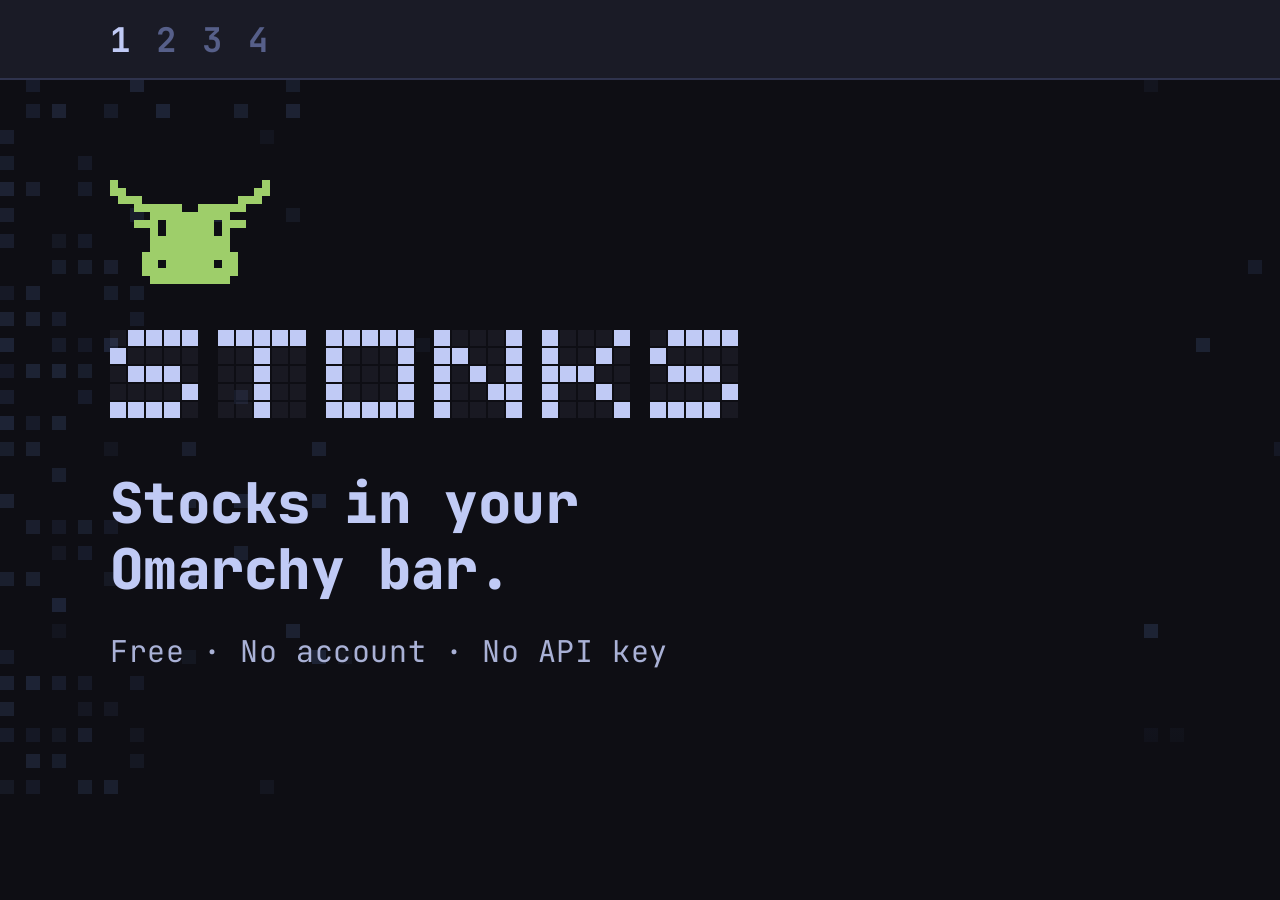
==== tools/preview-card.html @ 811d9fdf "Stonks' preview.png, the README's and the marketplace's first picture, from a source: tools/preview-" ====
<!doctype html>
<html lang="en">
<head>
<meta charset="utf-8">
<title>Stonks preview.png</title>
<!-- Stonks' preview.png, the README's first picture and the plugin
     marketplace's: 1600 x 800, shot at twice the scale by
     tools/render-preview.sh, drawn to read at the marketplace card's 350 px.
     The bar across the top with Stonks' pill over the popup it opens, the
     bull, the wordmark and what Stonks is beside it. The two pictures under
     /grabs/ are Stonks' own, from test/qml/readme.sh --grabs: the pill on
     its strip at scale 6 and the retro popup at scale 3, each shown at half
     its pixels, so each of their pixels is one of the shot's. -->
<link href="https://fonts.googleapis.com/css2?family=JetBrains+Mono:wght@400;700;800&display=swap" rel="stylesheet">
<link rel="stylesheet" href="../style.css">
<style>
  html, body { margin: 0; width: 1600px; height: 800px; overflow: hidden; }
  body { position: relative; background: #0e0e14; }
  .scatter { position: absolute; inset: 0; width: 1600px; height: 800px; }
  .grab { position: absolute; overflow: hidden; }
  .grab img { display: block; }
  .fade::after { content: ""; position: absolute; left: 0; right: 0; bottom: 0; height: 160px; background: linear-gradient(transparent, #0e0e14); }
  .shadow { box-shadow: 14px 14px 0 rgba(0, 0, 0, 0.35); }
  .say { font: 800 56px/1.18 var(--mono); color: var(--fg); margin: 0; letter-spacing: -0.01em; }
  .facts { font: 400 30px/1.4 var(--mono); color: var(--text); margin: 0; letter-spacing: 0.02em; }
  .bar { position: absolute; left: 0; right: 0; top: 0; height: 80px; background: #1a1b26; border-bottom: 2px solid #2f334d; }
  .ws { position: absolute; left: 110px; top: 0; height: 78px; display: flex; align-items: center; gap: 26px; font: 700 34px var(--mono); }
  .ws b { color: #c0caf5; }
  .ws i { font-style: normal; color: #565f89; }
</style>
</head>
<body>
<canvas class="scatter"></canvas>
<div class="bar"></div>
<div class="ws"><b>1</b><i>2</i><i>3</i><i>4</i></div>
<div class="grab" style="left:470px; top:0; width:1440px; height:78px"><img src="/grabs/strip-spy.png" alt=""></div>
<img src="../img/bull.svg" style="position:absolute; left:110px; top:180px; width:160px; height:104px; image-rendering:pixelated" alt="">
<div class="wordmark" style="position:absolute; left:110px; top:330px"></div>
<p class="say" style="position:absolute; left:110px; top:470px; width:640px">Stocks in your<br>Omarchy bar.</p>
<p class="facts" style="position:absolute; left:110px; top:630px">Free · No account · No API key</p>
<div class="grab fade shadow" style="left:830px; top:104px; width:720px; height:696px"><img src="/grabs/retro-spy.png" alt=""></div>

<script src="../cells.js"></script>
<script>
  // Each grab at half its pixels: the shot is at twice the scale.
  for (const img of document.querySelectorAll(".grab img")) {
    const half = () => { img.width = img.naturalWidth / 2; img.height = img.naturalHeight / 2; };
    if (img.complete) half(); else img.addEventListener("load", half);
  }
  const { COL } = Cells;
  document.querySelector(".wordmark").innerHTML = Cells.blocksSVG("STONKS", 18, COL.fg, 5, 0.06);
  const sc = Cells.fit(document.querySelector(".scatter"));
  let seed = 5;
  const r = () => ((seed = (seed * 16807) % 2147483647) / 2147483647);
  for (let y = 0; y < 800; y += 26) for (let x = 0; x < 1600; x += 26) {
    const edge = Math.abs(x / 1600 - 0.5) * 2;
    if (r() < Math.pow(edge, 5) * 0.6) { sc.ctx.fillStyle = Cells.rgba(COL.accent, 0.05 + r() * 0.1); sc.ctx.fillRect(x, y, 14, 14); }
  }
</script>
</body>
</html>
---- style.css ----
/* JetBrains Mono, the page's own copy (fonts/OFL.txt): Google Fonts' Latin
   file, one variable font for every weight. Optional, so a font that comes
   late is never swapped in, and no text reflows and moves the page. */
@font-face {
  font-family: "JetBrains Mono";
  font-style: normal;
  font-weight: 100 800;
  font-display: optional;
  src: url("fonts/jetbrains-mono-latin.woff2") format("woff2");
  unicode-range: U+0000-00FF, U+0131, U+0152-0153, U+02BB-02BC, U+02C6, U+02DA, U+02DC, U+0304, U+0308, U+0329, U+2000-206F, U+20AC, U+2122, U+2191, U+2193, U+2212, U+2215, U+FEFF, U+FFFD;
}

/* Tokyo Night, Omarchy's default theme: the colors the README's pictures wear.
   Green and red mean up and down only; blue, the accent, means selected. */
:root {
  --bg: #1a1b26;
  --bg-deep: #13141c;
  --surface: #1f2130;
  --raise: #292e42;
  --line: #2f334d;
  --fg: #c0caf5;
  --text: #a9b1d6;
  --muted: #737aa2;
  --faint: #565f89;
  --up: #9ece6a;
  --down: #f7768e;
  --accent: #7aa2f7;
  --mono: "JetBrains Mono", ui-monospace, "SFMono-Regular", Menlo, monospace;
  --shadow: 6px 6px 0 var(--bg-deep);
}

* { box-sizing: border-box; }
html { scroll-padding-top: 56px; }
@media (prefers-reduced-motion: no-preference) { html { scroll-behavior: smooth; } }

body {
  margin: 0;
  background: var(--bg);
  color: var(--text);
  font: 400 16px/1.6 var(--mono);
  -webkit-font-smoothing: antialiased;
}

a { color: var(--fg); text-decoration-color: var(--faint); text-underline-offset: 3px; }
a:hover { text-decoration-color: var(--accent); }
:focus-visible { outline: 2px solid var(--accent); outline-offset: 2px; }
code { font-family: var(--mono); color: var(--fg); font-size: 0.92em; overflow-wrap: anywhere; }
kbd {
  display: inline-block;
  min-width: 1.7em;
  padding: 0 0.35em;
  border: 1px solid var(--line);
  border-bottom-width: 3px;
  background: var(--surface);
  color: var(--fg);
  font: 700 0.85em/1.5 var(--mono);
  text-align: center;
}
.sr { position: absolute; width: 1px; height: 1px; overflow: hidden; clip-path: inset(50%); white-space: nowrap; }
.nw { white-space: nowrap; }
button { font: inherit; color: inherit; }

/* Block cells: each lit cell a pixel short of the next, unlit slots faint. */
.blocks { display: inline-block; line-height: 0; }
.blocks svg { display: block; shape-rendering: crispEdges; }

.btn {
  display: inline-block;
  padding: 10px 18px;
  background: var(--accent);
  color: var(--bg);
  font-weight: 700;
  text-decoration: none;
  letter-spacing: 0.06em;
  box-shadow: 4px 4px 0 var(--bg-deep);
}
.btn:active { transform: translate(2px, 2px); box-shadow: 2px 2px 0 var(--bg-deep); }
.btn-small { padding: 4px 12px; font-size: 13px; }

/* The top bar, the height and ground of Omarchy's. */
.topbar {
  position: sticky; top: 0; z-index: 10;
  display: flex; align-items: center; justify-content: space-between;
  height: 44px; padding: 0 20px; gap: 16px;
  background: rgba(19, 20, 28, 0.94);
  border-bottom: 1px solid var(--line);
  font-size: 13px; letter-spacing: 0.12em;
}
.brand { display: flex; align-items: center; gap: 10px; color: var(--fg); text-decoration: none; font-weight: 700; }
.topbar nav { display: flex; align-items: center; gap: 20px; }
.topbar nav a:not(.btn) { text-decoration: none; color: var(--text); }
.topbar nav a:not(.btn):hover { color: var(--fg); }
.mark svg { display: block; }
.speaker {
  display: flex; align-items: center; gap: 8px; height: 30px; padding: 0 4px;
  border: 0; background: none; color: var(--text); cursor: pointer; letter-spacing: inherit; font-size: 13px;
}
.speaker:hover { color: var(--fg); }
.speaker-icon { display: block; width: 17px; height: 11px; }
.speaker-icon svg { display: block; }
.speaker[data-state="off"] .speaker-word { text-decoration: line-through; text-decoration-color: var(--faint); }

/* Hero */
.hero { position: relative; overflow: hidden; padding: 56px 24px 0; }
.scatter { position: absolute; inset: 0; width: 100%; height: 100%; pointer-events: none; }
.hero-inner {
  position: relative;
  max-width: 1180px; margin: 0 auto;
  display: grid; grid-template-columns: minmax(0, 1fr) 470px; gap: 64px; align-items: start;
}
.hero-copy { padding-top: 40px; }
.eyebrow, .stage-label, .not-title, .sheet-title {
  font-size: 13px; letter-spacing: 0.16em; text-transform: uppercase; color: var(--muted);
}
.eyebrow { margin: 0 0 28px; }
.eyebrow, .lead, h2, .qa h3 { text-wrap: balance; }
.wordmark { margin: 0 0 32px; }
/* The script draws the block letters; their room is kept before it runs,
   so nothing under them moves as they appear. */
.wordmark .blocks { display: block; width: min(100%, 560px); aspect-ratio: 7 / 1; }
.wordmark .blocks svg { width: 100%; height: auto; }
.lead { font-size: 26px; line-height: 1.35; color: var(--fg); font-weight: 700; margin: 0 0 18px; letter-spacing: -0.01em; }
.hero-copy > p { max-width: 34em; }
.answer { color: var(--text); }
.fine { font-size: 13px; color: var(--muted); }
.center { text-align: center; }

.term {
  margin: 28px 0 18px;
  background: var(--bg-deep);
  border: 1px solid var(--line);
  box-shadow: var(--shadow);
  max-width: 640px;
}
.term-bar {
  display: flex; justify-content: space-between; align-items: center;
  padding: 6px 6px 6px 14px; border-bottom: 1px solid var(--line);
  font-size: 12px; letter-spacing: 0.14em; color: var(--muted);
}
.copy {
  border: 1px solid var(--line); background: var(--surface); color: var(--fg);
  padding: 2px 12px; font-size: 12px; letter-spacing: 0.1em; cursor: pointer;
}
.copy:hover { border-color: var(--accent); }
.term pre { margin: 0; padding: 14px; white-space: pre-wrap; overflow-wrap: break-word; font-size: 13px; line-height: 1.6; }
.term code { color: var(--fg); font-size: 13px; overflow-wrap: break-word; }
.prompt { color: var(--faint); user-select: none; }
.cursor { display: inline-block; width: 0.6em; height: 1.1em; margin-left: 4px; vertical-align: -0.2em; background: var(--fg); }
@media (prefers-reduced-motion: no-preference) {
  .cursor { animation: blink 1.1s steps(1) infinite; }
}
@keyframes blink { 50% { opacity: 0; } }

.skyline { display: block; width: 100%; height: 120px; margin-top: 64px; }

/* The demo popup, at the shell's size. */
.demo-wrap { margin: 0; position: relative; }
.demo-tag {
  position: absolute; top: -13px; right: 18px; z-index: 2;
  padding: 2px 10px; background: var(--fg); color: var(--bg);
  font-size: 11px; font-weight: 700; letter-spacing: 0.14em;
}
.popup {
  position: relative;
  background: var(--bg);
  border: 2px solid var(--accent);
  border-radius: 8px;
  padding: 18px 20px 10px;
  box-shadow: 10px 10px 0 var(--bg-deep);
  font-size: 13px;
  user-select: none;
}
/* The invitation to hear the hero's replay, in its chart's empty bottom
   corner: out of the flow, just under the chart, raised into it, so
   nothing moves as it comes and goes. */
.hear {
  position: absolute; right: 30px; z-index: 2; margin-top: -36px;
  display: flex; align-items: center; gap: 8px; height: 26px; padding: 0 10px;
  border: 0; background: var(--fg); color: var(--bg); cursor: pointer;
  font-size: 11px; font-weight: 700; letter-spacing: 0.14em; text-transform: uppercase;
}
.hear[hidden] { display: none; }
.hear-short { display: none; }
.demo-wrap figcaption { margin-top: 22px; font-size: 13px; color: var(--muted); line-height: 1.6; }
/* The demos' room, kept until the script builds them (see .wordmark). */
.js #demo:empty { min-height: 840px; }
.js #daypop:empty { min-height: 414px; }

.pop-head {
  position: relative; display: flex; align-items: center; gap: 12px;
  height: 52px; margin: 0 -4px; padding: 0 4px 12px; border-bottom: 1px solid var(--line);
}
.animal { width: 40px; height: 28px; padding: 0; border: 0; background: none; cursor: pointer; flex: none; }
.animal[hidden] { display: block; visibility: hidden; }
.animal:disabled { cursor: default; }
.animal svg, .animal canvas { display: block; }
.zz { align-self: flex-start; width: 6px; margin: 0 -6px 0 -10px; color: var(--muted); font-size: 11px; line-height: 1; }
.zz:empty { visibility: hidden; }
.head-words { flex: 1; min-width: 0; display: flex; flex-direction: column; gap: 2px; }
.title, .status { white-space: nowrap; overflow: hidden; text-overflow: ellipsis; }
.title { color: var(--fg); font-size: 15px; line-height: 1.3; }
.status { letter-spacing: 0.14em; color: var(--text); font-size: 11px; text-transform: uppercase; }
.head-tools { display: flex; gap: 4px; align-self: center; }
/* The header's icons, and the list's sign: each says on hover what a
   click does, under it, as the shell's tooltip does. */
.tool { position: relative; width: 28px; height: 28px; padding: 0; border: 0; background: none; color: var(--muted); cursor: pointer; display: grid; place-items: center; font-size: 13px; }
.tool:hover { color: var(--fg); }
.tool svg { display: block; }
[data-tip]:hover::after {
  content: attr(data-tip); position: absolute; top: calc(100% + 3px); right: 0; z-index: 4;
  padding: 3px 8px; background: var(--surface); border: 1px solid var(--line); color: var(--fg);
  font-size: 12px; letter-spacing: 0; text-transform: none; white-space: nowrap; pointer-events: none;
}
.toast {
  position: absolute; top: calc(100% + 6px); right: 0; z-index: 3; margin: 0; max-width: 280px;
  padding: 8px 12px; background: var(--surface); border: 1px solid var(--line); box-shadow: 4px 4px 0 var(--bg-deep);
  color: var(--fg); font-size: 12px; line-height: 1.5;
}
.toast[hidden] { display: none; }
.pop-head:has(.toast:not([hidden])) [data-tip]:hover::after { display: none; }
@media (prefers-reduced-motion: no-preference) {
  .popup.flash::before { content: ""; position: absolute; inset: 0; z-index: 5; border-radius: 6px; background: var(--fg); pointer-events: none; animation: flash 260ms ease-out forwards; }
}
@keyframes flash { from { opacity: 0.35; } to { opacity: 0; } }
.listing { margin: 14px 0 8px; letter-spacing: 0.12em; color: var(--muted); font-size: 11px; white-space: nowrap; overflow: hidden; text-overflow: ellipsis; }
.listing b { color: var(--fg); font-size: 15px; font-weight: 400; letter-spacing: 0.04em; margin-right: 8px; }
.hero-row { display: flex; justify-content: space-between; align-items: flex-end; min-height: 62px; gap: 12px; }
.price { line-height: 0; color: var(--fg); }
.price .smooth-price { font: 700 52px/1 var(--mono); letter-spacing: -0.02em; display: block; }
.change { border: 0; background: none; padding: 0; font: 400 28px/1 var(--mono); cursor: pointer; white-space: nowrap; }
.change:disabled { cursor: default; }
.strip { display: flex; flex-wrap: wrap; justify-content: space-between; gap: 4px 12px; min-height: 18px; margin: 6px 0 14px; font-size: 11px; letter-spacing: 0.14em; color: var(--muted); white-space: nowrap; }
.change-cap { margin-left: auto; }
.strip b { color: var(--fg); font-weight: 400; }
.up { color: var(--up); }
.down { color: var(--down); }
.flat { color: var(--muted); }

.chart { display: block; width: 100%; height: 210px; cursor: crosshair; touch-action: pan-y; }
.ranges { display: flex; justify-content: space-between; margin: 12px 0 10px; }
.ranges button {
  border: 0; background: none; padding: 3px 7px; cursor: pointer;
  color: var(--muted); font-size: 12px; letter-spacing: 0.08em;
}
.ranges button:hover { color: var(--fg); }
.ranges button[aria-pressed="true"] { background: var(--raise); color: var(--fg); }
.info { display: grid; grid-template-columns: auto auto minmax(24px, 1fr) auto auto auto auto auto; gap: 4px 8px; align-items: center; font-size: 12px; color: var(--muted); letter-spacing: 0.02em; margin-bottom: 12px; font-variant-numeric: tabular-nums; }
.info b { color: var(--fg); font-weight: 400; white-space: nowrap; }
.info b.fact { text-align: right; }
.info span.fact { padding-left: 6px; }
.info canvas { width: 100%; height: 10px; display: block; }
.list-head { display: flex; align-items: center; gap: 12px; font-size: 12px; letter-spacing: 0.14em; color: var(--muted); margin: 4px 0 6px; }
.list-name { color: var(--fg); }
.breadth-rule { flex: 1; height: 4px; min-width: 0; }
.list-head .tool { width: 22px; height: 22px; margin-right: -4px; }

.rows { margin: 0 -12px; }
.row-slot { position: relative; }
.row {
  display: grid; grid-template-columns: minmax(0, 1fr) 72px 92px; gap: 10px; align-items: center;
  width: 100%; padding: 7px 12px; border: 0; border-left: 2px solid transparent;
  background: none; text-align: left; cursor: pointer;
}
.row:hover { background: var(--surface); }
.row[aria-current="true"] { background: var(--raise); border-left-color: var(--fg); }
.row.selected { outline: 1px dashed var(--faint); outline-offset: -1px; }
.row .who { min-width: 0; }
.row .sym { display: inline-block; color: var(--fg); font-weight: 700; font-size: 14px; letter-spacing: 0.04em; }
.row .name { display: block; color: var(--muted); font-size: 12px; white-space: nowrap; overflow: hidden; text-overflow: ellipsis; }
.row .nums { text-align: right; font-size: 14px; line-height: 1.35; }
.row .nums span { display: block; color: var(--fg); }
.row canvas { width: 72px; height: 24px; display: block; }
.row .nums { font-variant-numeric: tabular-nums; }
/* A row's ×, beside its symbol while the pointer is on the row. */
.x {
  position: absolute; top: 8px; width: 18px; height: 18px; padding: 0; border: 0; background: var(--raise);
  color: var(--text); font-size: 15px; line-height: 1; cursor: pointer; display: none; place-items: center;
}
.x svg { display: block; }
.x:hover { color: var(--fg); background: var(--line); }
.row-slot:hover .x, .x:focus-visible { display: grid; }
.rows.calm .row-slot:hover .x:not(:focus-visible) { display: none; }
.pop-foot { position: relative; display: flex; justify-content: center; align-items: center; min-height: 40px; margin: 6px -4px 0; padding-top: 6px; border-top: 1px solid var(--line); }
.pop-foot button { border: 0; background: none; padding: 4px 6px; cursor: pointer; color: var(--text); font-size: 13px; }
.pop-foot button:hover { color: var(--fg); }
.pop-foot .undo { position: absolute; right: 0; color: var(--fg); }
.pop-foot .undo[hidden] { display: none; }

.sheet {
  position: absolute; inset: 52px 14px auto 14px; z-index: 3;
  background: var(--surface); border: 1px solid var(--line); padding: 14px 16px;
  box-shadow: 6px 6px 0 var(--bg-deep);
}
.sheet[hidden] { display: none; }
.sheet-title { margin: 0 0 10px; }
.sheet dl { display: grid; grid-template-columns: auto 1fr; gap: 6px 14px; margin: 0; align-items: center; }
.sheet dt { white-space: nowrap; }
.sheet dd { margin: 0; color: var(--text); }

/* A faint scanline over the demo's screen, as on a cabinet's glass. */
.popup::after {
  content: ""; position: absolute; inset: 0; border-radius: 6px; pointer-events: none;
  background: repeating-linear-gradient(to bottom, rgba(255,255,255,0.018) 0 1px, transparent 1px 3px);
}

/* Stages */
.stage { max-width: 1080px; margin: 0 auto; padding: 96px 24px 24px; }
.stage-label { display: flex; align-items: center; gap: 12px; margin: 0 0 18px; min-height: 30px; }
.stage-label .blocks { margin-right: 6px; }
.stage-word { color: var(--faint); }
h2 { font-size: 36px; line-height: 1.15; color: var(--fg); margin: 0 0 20px; letter-spacing: -0.02em; }
.wide { max-width: 44em; font-size: 17px; }
.note { max-width: 44em; font-size: 14px; color: var(--muted); }

.bar-demo { position: relative; margin: 40px 0 18px; }
.fake-bar {
  display: flex; justify-content: space-between; align-items: center;
  height: 64px; padding: 0 22px;
  background: var(--bg-deep); border: 1px solid var(--line);
  box-shadow: var(--shadow);
}
.ws { display: flex; gap: 14px; font-size: 18px; }
.ws b { color: var(--fg); }
.ws i { font-style: normal; color: var(--faint); }
.ws-right { display: flex; gap: 12px; }
.ws-right i { width: 14px; height: 14px; background: var(--line); }
.pill {
  position: absolute; left: 50%; top: 32px; transform: translate(-50%, -50%);
  display: flex; align-items: center; gap: 10px;
  height: 44px; padding: 0 16px; border: 0; background: none; cursor: pointer;
  font-size: 22px; white-space: nowrap; color: var(--fg);
}
.pill:hover { background: var(--raise); }
.pill canvas { display: block; }
.pill .arrow { display: inline-block; font-size: 22px; }
.forms { display: flex; flex-wrap: wrap; gap: 10px; justify-content: center; margin-bottom: 10px; }
.forms button, .chips button, .seg button {
  border: 1px solid var(--line); background: var(--surface); padding: 6px 14px; cursor: pointer;
  font-size: 13px; letter-spacing: 0.1em; text-transform: uppercase; color: var(--text);
}
.forms button:hover, .chips button:hover, .seg button:hover { color: var(--fg); border-color: var(--faint); }
.forms button[aria-pressed="true"], .chips button[aria-pressed="true"], .seg button[aria-pressed="true"] {
  border-color: var(--accent); color: var(--fg); box-shadow: inset 0 0 0 1px var(--accent);
}
.forms button[aria-pressed="true"]::before, .seg button[aria-pressed="true"]::before { content: "▶ "; color: var(--accent); }

.cart {
  display: grid; grid-template-columns: minmax(0, 1fr) 300px; gap: 0;
  border: 2px solid var(--line); background: var(--surface); box-shadow: var(--shadow);
}
.label-list { list-style: none; margin: 0; padding: 26px 30px; }
.label-list li { position: relative; padding: 9px 0 9px 28px; border-bottom: 1px dashed var(--line); color: var(--fg); }
.label-list li:last-child { border-bottom: 0; }
.label-list li::before {
  content: ""; position: absolute; left: 0; top: 17px; width: 10px; height: 10px; background: var(--muted);
  box-shadow: 4px 4px 0 var(--bg-deep);
}
.not-label { padding: 30px; border-left: 2px dashed var(--line); background: var(--bg); }
.not-title { margin: 0 0 12px; }
.not-label p:last-child { color: var(--fg); margin: 0; }

/* One day: the popup held in view while the clock follows the scroll. */
.day-head { padding-bottom: 0; }
.day-track { position: relative; }
.js .day-track { height: 240vh; }
.day-sticky {
  position: sticky; top: 44px; height: calc(100svh - 44px);
  display: flex; align-items: center; justify-content: center; gap: 64px; padding: 24px;
}
.day.still .day-track { height: auto; }
.day.still .day-sticky { position: static; height: auto; padding: 40px 24px 0; }
.day.still .day-hint { display: none; }
.day-clock { display: flex; flex-direction: column; gap: 14px; align-items: flex-start; }
.clock-digits { height: 60px; }
.clock-place { font-size: 13px; letter-spacing: 0.16em; color: var(--muted); }
/* The day's place, or the bell as it rings, in one cell (see nameBell):
   the wordings wrap alike, so the line keeps its size as they change. */
.js .clock-place { display: grid; }
.clock-place > span { grid-area: 1 / 1; }
.clock-place > span:not(:first-child) { color: var(--fg); }
.clock-place > span:not(.shown) { visibility: hidden; }
.day-pop { position: relative; width: 470px; max-width: 100%; }
.popup.compact .chart { height: 180px; }

.split { display: grid; grid-template-columns: minmax(0, 1fr) minmax(0, 480px); gap: 48px; align-items: start; }
.plain-list { margin: 20px 0 0; padding: 0; list-style: none; }
.plain-list li { padding: 10px 0; border-bottom: 1px dashed var(--line); color: var(--fg); }
.shots { display: grid; gap: 16px; }
.shots img { display: block; width: 100%; height: auto; border: 1px solid var(--line); border-radius: 6px; box-shadow: var(--shadow); background: var(--bg); }

.select { display: grid; grid-template-columns: minmax(0, 1fr) 420px; gap: 48px; margin-top: 36px; align-items: start; }
.pick-title { margin: 22px 0 10px; font-size: 12px; letter-spacing: 0.16em; color: var(--muted); }
.pick-title:first-child { margin-top: 0; }
.seg { display: flex; gap: 8px; }
.chips { display: flex; flex-wrap: wrap; gap: 8px; }
.chips button { display: inline-flex; align-items: center; gap: 8px; padding: 6px 12px; font-size: 12px; text-transform: none; letter-spacing: 0.04em; }
.chips button::before { content: ""; width: 10px; height: 10px; background: var(--sw); outline: 1px solid var(--faint); }
.theme-shot { margin: 0; }
.theme-ground { padding: 18px; border: 1px solid var(--line); box-shadow: var(--shadow); background: var(--bg); transition: background-color 160ms ease-out; }
.theme-ground img { display: block; width: 100%; height: auto; }
.theme-shot figcaption { margin-top: 14px; font-size: 13px; color: var(--muted); }

/* Sound test: a made-up day's chart to run the pointer along, and a pad
   for each sound, as on a cabinet's control panel. */
.sound-test {
  position: relative; padding: 22px 20px 16px;
  background: var(--bg); border: 2px solid var(--line); border-radius: 8px; box-shadow: var(--shadow);
}
.chimes { display: block; width: 100%; height: 150px; cursor: crosshair; touch-action: pan-y; }
.pads { display: grid; grid-template-columns: repeat(3, minmax(0, 1fr)); gap: 10px; margin: 18px 0 4px; }
.pads button {
  padding: 10px 6px; border: 1px solid var(--line); border-bottom-width: 4px; background: var(--surface);
  color: var(--fg); font-size: 13px; letter-spacing: 0.12em; text-transform: uppercase; cursor: pointer;
}
.pads button:hover { border-color: var(--faint); }
.pads button:active { transform: translateY(2px); border-bottom-width: 2px; margin-bottom: 2px; }
.pads [data-sound="replay"] { border-color: var(--accent); }
.sound-state { margin: 12px 0 0; min-height: 3.2em; }

.share-shot { margin: 0; }
.share-shot img { display: block; width: 100%; height: auto; border: 1px solid var(--line); border-radius: 6px; box-shadow: var(--shadow); background: var(--bg); }
.share-shot figcaption { margin-top: 14px; font-size: 13px; color: var(--muted); }
@media (hover: none) { .keys-only { display: none; } }

.moves { display: grid; grid-template-columns: repeat(2, minmax(0, 1fr)); gap: 0 40px; margin: 30px 0; }
.moves div { display: grid; grid-template-columns: 96px 1fr; gap: 14px; align-items: center; padding: 10px 8px; border-bottom: 1px dashed var(--line); transition: background-color 160ms ease-out; }
.moves div.lit { background: var(--raise); }
.moves div.lit kbd { border-color: var(--accent); }
.moves dt { display: flex; gap: 6px; }
.moves dd { margin: 0; color: var(--fg); }

.faq { display: grid; grid-template-columns: repeat(2, minmax(0, 1fr)); gap: 0 48px; margin-top: 30px; }
.qa { padding: 18px 0; border-top: 1px dashed var(--line); }
.qa h3 { margin: 0 0 8px; font-size: 16px; color: var(--fg); }
.qa p { margin: 0; }

.rules { margin: 30px 0 0; border-top: 2px solid var(--line); }
.rules div { display: grid; grid-template-columns: 140px 1fr; gap: 24px; padding: 16px 0; border-bottom: 1px dashed var(--line); }
.rules dt { color: var(--muted); letter-spacing: 0.16em; font-size: 13px; padding-top: 2px; }
.rules dd { margin: 0; color: var(--fg); }

.finale { max-width: 880px; margin: 0 auto; padding: 120px 24px 40px; }
.cabinet { display: flex; align-items: center; justify-content: center; gap: 36px; margin-bottom: 36px; }
.finale-mid { text-align: center; }
.freeplay { margin: 0 0 18px; }
.freeplay .blocks svg { width: min(100%, 480px); height: auto; margin: 0 auto; }
.coin { margin: 0; color: var(--fg); letter-spacing: 0.08em; }
.sprite { image-rendering: pixelated; flex: none; }
.finale .term { margin: 0 auto 24px; }
.steps { max-width: 640px; margin: 0 auto 18px; padding: 0; list-style: none; counter-reset: s; }
.steps li { counter-increment: s; position: relative; padding: 8px 0 8px 44px; color: var(--fg); }
.steps li::before {
  content: counter(s); position: absolute; left: 0; top: 7px; width: 28px; height: 28px;
  display: grid; place-items: center; background: var(--raise); color: var(--fg); font-weight: 700; font-size: 14px;
}
.finale .fine { max-width: 640px; margin: 0 auto; }

.foot { border-top: 1px solid var(--line); padding: 28px 24px 48px; text-align: center; font-size: 13px; color: var(--muted); }
.foot p { margin: 6px 0; }

@media (max-width: 1020px) {
  .hero-inner { grid-template-columns: minmax(0, 1fr); gap: 56px; }
  .demo-wrap { max-width: 470px; width: 100%; margin: 0 auto; }
  .hero-copy { padding-top: 0; }
  .select, .split { grid-template-columns: 1fr; }
  .theme-shot { max-width: 470px; }
  .day-sticky { flex-direction: column; gap: 20px; }
  .day-clock { align-items: center; }
  .clock-place { text-align: center; }
  .cart { grid-template-columns: 1fr; }
  .not-label { border-left: 0; border-top: 2px dashed var(--line); }
}

@media (max-width: 640px) {
  body { font-size: 15px; }
  .topbar { padding: 0 14px; letter-spacing: 0.06em; }
  .topbar nav { gap: 12px; }
  .speaker { padding: 0; }
  .speaker-word { display: none; }
  .hear { right: 24px; }
  .hear-long { display: none; }
  .hear-short { display: inline; }
  .hero { padding: 36px 16px 0; }
  .eyebrow { margin-bottom: 20px; font-size: 12px; }
  .lead { font-size: 21px; }
  .wordmark .blocks { width: min(100%, 350px); }
  .clock-digits { height: 30px; }
  .js #demo:empty { min-height: 792px; }
  .js #daypop:empty { min-height: 394px; }
  .stage { padding: 72px 16px 16px; }
  h2 { font-size: 27px; }
  .wide { font-size: 15px; }
  .popup { padding: 14px 14px 8px; }
  .pop-head { gap: 8px; }
  .status { font-size: 11px; letter-spacing: 0.06em; }
  .title { font-size: 14px; }
  .listing { letter-spacing: 0.06em; }
  .head-tools { gap: 0; }
  .tool { width: 24px; }
  .info { grid-template-columns: auto auto minmax(24px, 1fr) auto; }
  .info .fact { display: none; }
  .pop-foot { justify-content: flex-start; }
  .rows { margin: 0 -8px; }
  .row { padding: 7px 8px; grid-template-columns: minmax(0, 1fr) 56px 84px; gap: 8px; }
  .row canvas { width: 56px; }
  /* The longest demo figures, 1,284.54 and +427.32%, fit a 320 px screen. */
  .price .smooth-price { font-size: min(40px, 10vw); }
  .change { font-size: min(22px, 5.5vw); }
  .chart { height: 170px; }
  .ranges button { padding: 3px 3px; font-size: 11px; }
  .fake-bar { height: 52px; padding: 0 12px; }
  .ws { font-size: 14px; gap: 9px; }
  .ws-right { display: none; }
  .pill { top: 26px; font-size: 16px; height: 38px; padding: 0 10px; left: auto; right: 0; transform: translateY(-50%); }
  .pill .arrow { font-size: 16px; }
  .moves, .faq { grid-template-columns: 1fr; }
  .day-sticky { padding: 12px 12px 16px; gap: 14px; }
  .popup.compact .chart { height: 170px; }
  .theme-ground { padding: 10px; }
  .moves div { grid-template-columns: 80px 1fr; }
  .rules div { grid-template-columns: 1fr; gap: 4px; }
  .label-list { padding: 18px; }
  .not-label { padding: 18px; }
  .cabinet { gap: 14px; }
  .sprite { display: none; }
  .finale { padding-top: 88px; }
  .skyline { height: 80px; margin-top: 48px; }
}

/* The narrowest phones: the bull alone names the brand, so the links fit. */
@media (max-width: 359px) {
  .brand span { display: none; }
  /* The text form's longest, HISCORE 1,284.54 ▼0.15%, clears the workspace numbers. */
  .pill { font-size: 13px; gap: 6px; padding: 0 6px; }
  .pill .arrow { font-size: 13px; }
  .tool { width: 20px; }
  .pop-head { gap: 8px; }
  /* "closes in 1h 15m" whole, beside the four icons. */
  .status { letter-spacing: 0; }
}

/* A short landscape screen: the clock beside the popup, the chart lower,
   so the whole day fits while it is pinned. */
@media (max-height: 600px) and (orientation: landscape) {
  .day-sticky { flex-direction: row; gap: 24px; padding: 8px 16px; }
  .day-clock { align-items: flex-start; }
  .clock-place { text-align: start; }
  .popup.compact { padding: 10px 14px 6px; }
  .popup.compact .listing { margin: 4px 0; }
  .popup.compact .strip { margin: 2px 0 6px; }
  .popup.compact .chart { height: 96px; }
}

/* Without JavaScript: the headings' own words, and no empty demos. */
html:not(.js) .blocks + .sr { position: static; width: auto; height: auto; overflow: visible; clip-path: none; white-space: normal; }
html:not(.js) .wordmark .sr { font-size: 56px; line-height: 1.1; color: var(--fg); }
html:not(.js) .demo-wrap, html:not(.js) .day-track, html:not(.js) .day-hint, html:not(.js) .copy,
html:not(.js) .bar-demo, html:not(.js) .forms, html:not(.js) .select, html:not(.js) .speaker,
html:not(.js) .sound-test { display: none; }
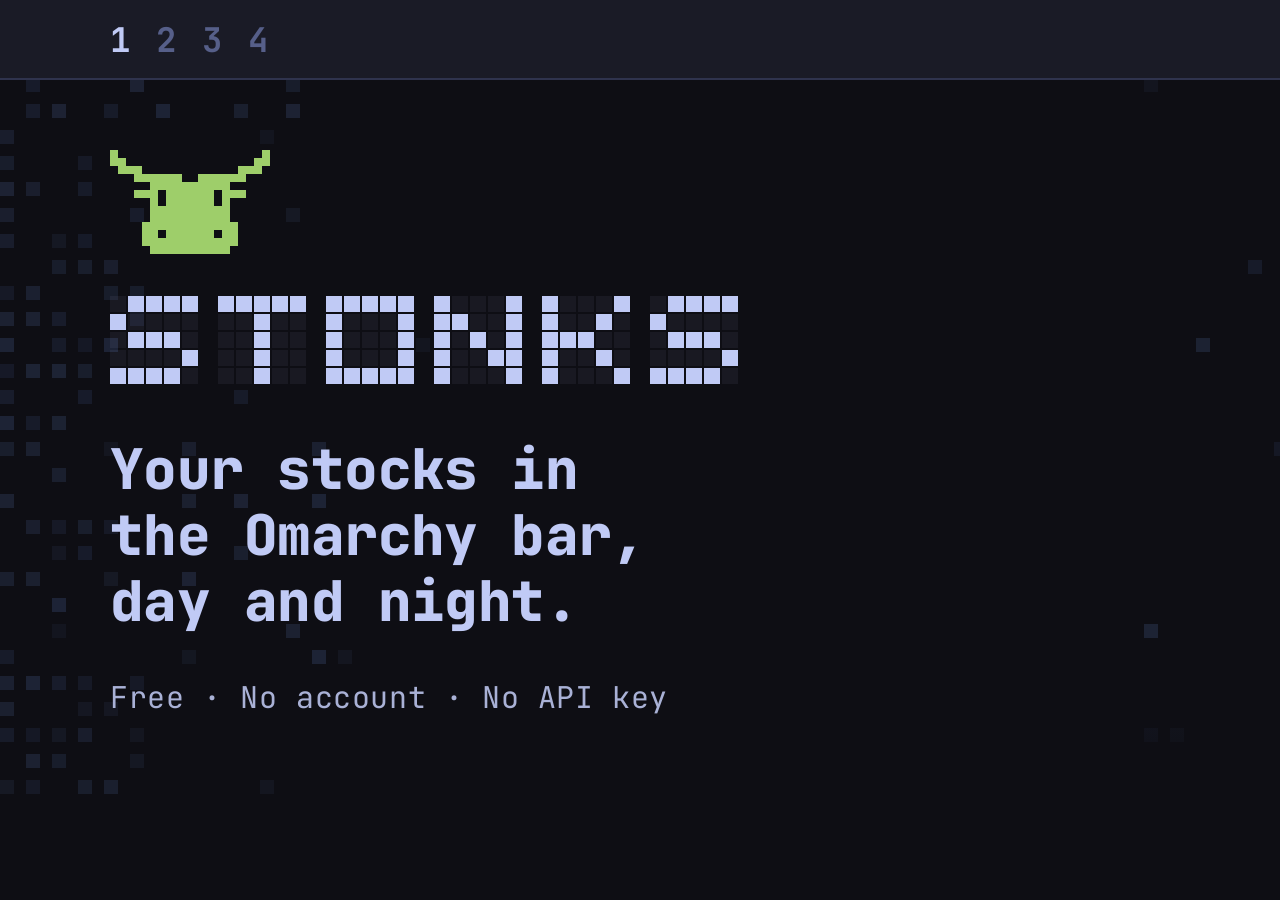
==== commit de53df09: "The listing picture says day and night Its words become "Your stocks in / the Omarchy bar, / day and" ====
--- a/tools/preview-card.html
+++ b/tools/preview-card.html
@@ -6,10 +6,10 @@
 <!-- Stonks' preview.png, the README's first picture and the plugin
      marketplace's: 1600 x 800, shot at twice the scale by
      tools/render-preview.sh, drawn to read at the marketplace card's 350 px.
-     The bar across the top with Stonks' pill over the popup it opens, the
+     The bar across the top with Stonks' pill over the panel it opens, the
      bull, the wordmark and what Stonks is beside it. The two pictures under
-     /grabs/ are Stonks' own, from test/qml/readme.sh --grabs: the pill on
-     its strip at scale 6 and the retro popup at scale 3, each shown at half
+     /grabs/ are Stonks' own, from test/qml/readme.sh --marketplace: the pill on
+     its strip at scale 6 and the retro panel at scale 3, each shown at half
      its pixels, so each of their pixels is one of the shot's. -->
 <link href="https://fonts.googleapis.com/css2?family=JetBrains+Mono:wght@400;700;800&display=swap" rel="stylesheet">
 <link rel="stylesheet" href="../style.css">
@@ -33,12 +33,12 @@
 <canvas class="scatter"></canvas>
 <div class="bar"></div>
 <div class="ws"><b>1</b><i>2</i><i>3</i><i>4</i></div>
-<div class="grab" style="left:470px; top:0; width:1440px; height:78px"><img src="/grabs/strip-spy.png" alt=""></div>
-<img src="../img/bull.svg" style="position:absolute; left:110px; top:180px; width:160px; height:104px; image-rendering:pixelated" alt="">
-<div class="wordmark" style="position:absolute; left:110px; top:330px"></div>
-<p class="say" style="position:absolute; left:110px; top:470px; width:640px">Stocks in your<br>Omarchy bar.</p>
-<p class="facts" style="position:absolute; left:110px; top:630px">Free · No account · No API key</p>
-<div class="grab fade shadow" style="left:830px; top:104px; width:720px; height:696px"><img src="/grabs/retro-spy.png" alt=""></div>
+<div class="grab" style="left:470px; top:0; width:1440px; height:78px"><img src="/grabs/strip.png" alt=""></div>
+<img src="../img/bull.svg" style="position:absolute; left:110px; top:150px; width:160px; height:104px; image-rendering:pixelated" alt="">
+<div class="wordmark" style="position:absolute; left:110px; top:296px"></div>
+<p class="say" style="position:absolute; left:110px; top:436px; width:680px">Your stocks in<br>the Omarchy bar,<br>day and night.</p>
+<p class="facts" style="position:absolute; left:110px; top:676px">Free · No account · No API key</p>
+<div class="grab fade shadow" style="left:830px; top:104px; width:720px; height:696px"><img src="/grabs/popup.png" alt=""></div>
 
 <script src="../cells.js"></script>
 <script>
--- a/style.css
+++ b/style.css
@@ -20,7 +20,7 @@
   --line: #2f334d;
   --fg: #c0caf5;
   --text: #a9b1d6;
-  --muted: #737aa2;
+  --muted: #7f87ae; /* Tokyo Night's #737aa2, lifted to 4.5:1 on --surface, so small text reads */
   --faint: #565f89;
   --up: #9ece6a;
   --down: #f7768e;
@@ -30,7 +30,7 @@
 }
 
 * { box-sizing: border-box; }
-html { scroll-padding-top: 56px; }
+html { scroll-padding-top: 56px; -webkit-text-size-adjust: 100%; -webkit-tap-highlight-color: transparent; }
 @media (prefers-reduced-motion: no-preference) { html { scroll-behavior: smooth; } }
 
 body {
@@ -42,7 +42,7 @@
 }
 
 a { color: var(--fg); text-decoration-color: var(--faint); text-underline-offset: 3px; }
-a:hover { text-decoration-color: var(--accent); }
+@media (hover: hover) { a:hover { text-decoration-color: var(--accent); } }
 :focus-visible { outline: 2px solid var(--accent); outline-offset: 2px; }
 code { font-family: var(--mono); color: var(--fg); font-size: 0.92em; overflow-wrap: anywhere; }
 kbd {
@@ -58,7 +58,10 @@
 }
 .sr { position: absolute; width: 1px; height: 1px; overflow: hidden; clip-path: inset(50%); white-space: nowrap; }
 .nw { white-space: nowrap; }
-button { font: inherit; color: inherit; }
+button { font: inherit; color: inherit; -webkit-user-select: none; user-select: none; }
+button, a { touch-action: manipulation; }
+/* What a press looks like on a screen with no pointer to hover with. */
+button:not(:disabled):active, a:active { opacity: 0.7; }
 
 /* Block cells: each lit cell a pixel short of the next, unlit slots faint. */
 .blocks { display: inline-block; line-height: 0; }
@@ -89,13 +92,13 @@
 .brand { display: flex; align-items: center; gap: 10px; color: var(--fg); text-decoration: none; font-weight: 700; }
 .topbar nav { display: flex; align-items: center; gap: 20px; }
 .topbar nav a:not(.btn) { text-decoration: none; color: var(--text); }
-.topbar nav a:not(.btn):hover { color: var(--fg); }
+@media (hover: hover) { .topbar nav a:not(.btn):hover { color: var(--fg); } }
 .mark svg { display: block; }
 .speaker {
   display: flex; align-items: center; gap: 8px; height: 30px; padding: 0 4px;
   border: 0; background: none; color: var(--text); cursor: pointer; letter-spacing: inherit; font-size: 13px;
 }
-.speaker:hover { color: var(--fg); }
+@media (hover: hover) { .speaker:hover { color: var(--fg); } }
 .speaker-icon { display: block; width: 17px; height: 11px; }
 .speaker-icon svg { display: block; }
 .speaker[data-state="off"] .speaker-word { text-decoration: line-through; text-decoration-color: var(--faint); }
@@ -141,10 +144,10 @@
   border: 1px solid var(--line); background: var(--surface); color: var(--fg);
   padding: 2px 12px; font-size: 12px; letter-spacing: 0.1em; cursor: pointer;
 }
-.copy:hover { border-color: var(--accent); }
+@media (hover: hover) { .copy:hover { border-color: var(--accent); } }
 .term pre { margin: 0; padding: 14px; white-space: pre-wrap; overflow-wrap: break-word; font-size: 13px; line-height: 1.6; }
 .term code { color: var(--fg); font-size: 13px; overflow-wrap: break-word; }
-.prompt { color: var(--faint); user-select: none; }
+.prompt { color: var(--faint); -webkit-user-select: none; user-select: none; }
 .cursor { display: inline-block; width: 0.6em; height: 1.1em; margin-left: 4px; vertical-align: -0.2em; background: var(--fg); }
 @media (prefers-reduced-motion: no-preference) {
   .cursor { animation: blink 1.1s steps(1) infinite; }
@@ -153,7 +156,7 @@
 
 .skyline { display: block; width: 100%; height: 120px; margin-top: 64px; }
 
-/* The demo popup, at the shell's size. */
+/* The demo panel, at the shell's size. */
 .demo-wrap { margin: 0; position: relative; }
 .demo-tag {
   position: absolute; top: -13px; right: 18px; z-index: 2;
@@ -168,6 +171,7 @@
   padding: 18px 20px 10px;
   box-shadow: 10px 10px 0 var(--bg-deep);
   font-size: 13px;
+  -webkit-user-select: none;
   user-select: none;
 }
 /* The invitation to hear the hero's replay, in its chart's empty bottom
@@ -204,12 +208,14 @@
 /* The header's icons, and the list's sign: each says on hover what a
    click does, under it, as the shell's tooltip does. */
 .tool { position: relative; width: 28px; height: 28px; padding: 0; border: 0; background: none; color: var(--muted); cursor: pointer; display: grid; place-items: center; font-size: 13px; }
-.tool:hover { color: var(--fg); }
+@media (hover: hover) { .tool:hover { color: var(--fg); } }
 .tool svg { display: block; }
-[data-tip]:hover::after {
-  content: attr(data-tip); position: absolute; top: calc(100% + 3px); right: 0; z-index: 4;
-  padding: 3px 8px; background: var(--surface); border: 1px solid var(--line); color: var(--fg);
-  font-size: 12px; letter-spacing: 0; text-transform: none; white-space: nowrap; pointer-events: none;
+@media (hover: hover) {
+  [data-tip]:hover::after {
+    content: attr(data-tip); position: absolute; top: calc(100% + 3px); right: 0; z-index: 4;
+    padding: 3px 8px; background: var(--surface); border: 1px solid var(--line); color: var(--fg);
+    font-size: 12px; letter-spacing: 0; text-transform: none; white-space: nowrap; pointer-events: none;
+  }
 }
 .toast {
   position: absolute; top: calc(100% + 6px); right: 0; z-index: 3; margin: 0; max-width: 280px;
@@ -217,7 +223,7 @@
   color: var(--fg); font-size: 12px; line-height: 1.5;
 }
 .toast[hidden] { display: none; }
-.pop-head:has(.toast:not([hidden])) [data-tip]:hover::after { display: none; }
+@media (hover: hover) { .pop-head:has(.toast:not([hidden])) [data-tip]:hover::after { display: none; } }
 @media (prefers-reduced-motion: no-preference) {
   .popup.flash::before { content: ""; position: absolute; inset: 0; z-index: 5; border-radius: 6px; background: var(--fg); pointer-events: none; animation: flash 260ms ease-out forwards; }
 }
@@ -229,7 +235,8 @@
 .price .smooth-price { font: 700 52px/1 var(--mono); letter-spacing: -0.02em; display: block; }
 .change { border: 0; background: none; padding: 0; font: 400 28px/1 var(--mono); cursor: pointer; white-space: nowrap; }
 .change:disabled { cursor: default; }
-.strip { display: flex; flex-wrap: wrap; justify-content: space-between; gap: 4px 12px; min-height: 18px; margin: 6px 0 14px; font-size: 11px; letter-spacing: 0.14em; color: var(--muted); white-space: nowrap; }
+.strip { display: flex; justify-content: space-between; gap: 12px; min-height: 18px; margin: 6px 0 14px; font-size: 11px; letter-spacing: 0.14em; color: var(--muted); white-space: nowrap; }
+.strip .ext { overflow: hidden; }
 .change-cap { margin-left: auto; }
 .strip b { color: var(--fg); font-weight: 400; }
 .up { color: var(--up); }
@@ -242,7 +249,7 @@
   border: 0; background: none; padding: 3px 7px; cursor: pointer;
   color: var(--muted); font-size: 12px; letter-spacing: 0.08em;
 }
-.ranges button:hover { color: var(--fg); }
+@media (hover: hover) { .ranges button:hover { color: var(--fg); } }
 .ranges button[aria-pressed="true"] { background: var(--raise); color: var(--fg); }
 .info { display: grid; grid-template-columns: auto auto minmax(24px, 1fr) auto auto auto auto auto; gap: 4px 8px; align-items: center; font-size: 12px; color: var(--muted); letter-spacing: 0.02em; margin-bottom: 12px; font-variant-numeric: tabular-nums; }
 .info b { color: var(--fg); font-weight: 400; white-space: nowrap; }
@@ -261,28 +268,36 @@
   width: 100%; padding: 7px 12px; border: 0; border-left: 2px solid transparent;
   background: none; text-align: left; cursor: pointer;
 }
-.row:hover { background: var(--surface); }
+@media (hover: hover) { .row:hover { background: var(--surface); } }
 .row[aria-current="true"] { background: var(--raise); border-left-color: var(--fg); }
 .row.selected { outline: 1px dashed var(--faint); outline-offset: -1px; }
 .row .who { min-width: 0; }
 .row .sym { display: inline-block; color: var(--fg); font-weight: 700; font-size: 14px; letter-spacing: 0.04em; }
 .row .name { display: block; color: var(--muted); font-size: 12px; white-space: nowrap; overflow: hidden; text-overflow: ellipsis; }
+.row[aria-current="true"] .name { color: var(--text); } /* --muted reads at 3.8:1 on --raise */
 .row .nums { text-align: right; font-size: 14px; line-height: 1.35; }
 .row .nums span { display: block; color: var(--fg); }
 .row canvas { width: 72px; height: 24px; display: block; }
 .row .nums { font-variant-numeric: tabular-nums; }
-/* A row's ×, beside its symbol while the pointer is on the row. */
+/* A row's ×, beside its symbol while the pointer is on the row, or on a
+   touch screen while the row is the one showing. */
 .x {
   position: absolute; top: 8px; width: 18px; height: 18px; padding: 0; border: 0; background: var(--raise);
   color: var(--text); font-size: 15px; line-height: 1; cursor: pointer; display: none; place-items: center;
 }
 .x svg { display: block; }
-.x:hover { color: var(--fg); background: var(--line); }
-.row-slot:hover .x, .x:focus-visible { display: grid; }
-.rows.calm .row-slot:hover .x:not(:focus-visible) { display: none; }
+@media (hover: hover) { .x:hover { color: var(--fg); background: var(--line); } }
+.x:focus-visible { display: grid; }
+@media (hover: hover) {
+  .row-slot:hover .x { display: grid; }
+  .rows.calm .row-slot:hover .x:not(:focus-visible) { display: none; }
+}
+@media (hover: none) {
+  .rows:not(.calm) .row[aria-current="true"] + .x { display: grid; }
+}
 .pop-foot { position: relative; display: flex; justify-content: center; align-items: center; min-height: 40px; margin: 6px -4px 0; padding-top: 6px; border-top: 1px solid var(--line); }
 .pop-foot button { border: 0; background: none; padding: 4px 6px; cursor: pointer; color: var(--text); font-size: 13px; }
-.pop-foot button:hover { color: var(--fg); }
+@media (hover: hover) { .pop-foot button:hover { color: var(--fg); } }
 .pop-foot .undo { position: absolute; right: 0; color: var(--fg); }
 .pop-foot .undo[hidden] { display: none; }
 
@@ -306,13 +321,13 @@
 /* Stages */
 .stage { max-width: 1080px; margin: 0 auto; padding: 96px 24px 24px; }
 .stage-label { display: flex; align-items: center; gap: 12px; margin: 0 0 18px; min-height: 30px; }
-.stage-label .blocks { margin-right: 6px; }
-.stage-word { color: var(--faint); }
 h2 { font-size: 36px; line-height: 1.15; color: var(--fg); margin: 0 0 20px; letter-spacing: -0.02em; }
 .wide { max-width: 44em; font-size: 17px; }
 .note { max-width: 44em; font-size: 14px; color: var(--muted); }
 
 .bar-demo { position: relative; margin: 40px 0 18px; }
+/* The hero's pill in a bar, for a phone's first screen, which has no room beside the words. */
+.hero-bar { display: none; }
 .fake-bar {
   display: flex; justify-content: space-between; align-items: center;
   height: 64px; padding: 0 22px;
@@ -330,7 +345,7 @@
   height: 44px; padding: 0 16px; border: 0; background: none; cursor: pointer;
   font-size: 22px; white-space: nowrap; color: var(--fg);
 }
-.pill:hover { background: var(--raise); }
+@media (hover: hover) { .pill:hover { background: var(--raise); } }
 .pill canvas { display: block; }
 .pill .arrow { display: inline-block; font-size: 22px; }
 .forms { display: flex; flex-wrap: wrap; gap: 10px; justify-content: center; margin-bottom: 10px; }
@@ -338,7 +353,7 @@
   border: 1px solid var(--line); background: var(--surface); padding: 6px 14px; cursor: pointer;
   font-size: 13px; letter-spacing: 0.1em; text-transform: uppercase; color: var(--text);
 }
-.forms button:hover, .chips button:hover, .seg button:hover { color: var(--fg); border-color: var(--faint); }
+@media (hover: hover) { .forms button:hover, .chips button:hover, .seg button:hover { color: var(--fg); border-color: var(--faint); } }
 .forms button[aria-pressed="true"], .chips button[aria-pressed="true"], .seg button[aria-pressed="true"] {
   border-color: var(--accent); color: var(--fg); box-shadow: inset 0 0 0 1px var(--accent);
 }
@@ -349,8 +364,7 @@
   border: 2px solid var(--line); background: var(--surface); box-shadow: var(--shadow);
 }
 .label-list { list-style: none; margin: 0; padding: 26px 30px; }
-.label-list li { position: relative; padding: 9px 0 9px 28px; border-bottom: 1px dashed var(--line); color: var(--fg); }
-.label-list li:last-child { border-bottom: 0; }
+.label-list li { position: relative; padding: 9px 0 9px 28px; color: var(--fg); }
 .label-list li::before {
   content: ""; position: absolute; left: 0; top: 17px; width: 10px; height: 10px; background: var(--muted);
   box-shadow: 4px 4px 0 var(--bg-deep);
@@ -359,10 +373,10 @@
 .not-title { margin: 0 0 12px; }
 .not-label p:last-child { color: var(--fg); margin: 0; }
 
-/* One day: the popup held in view while the clock follows the scroll. */
+/* One day: the panel held in view while the clock follows the scroll. */
 .day-head { padding-bottom: 0; }
 .day-track { position: relative; }
-.js .day-track { height: 240vh; }
+.js .day-track { height: 270vh; }
 .day-sticky {
   position: sticky; top: 44px; height: calc(100svh - 44px);
   display: flex; align-items: center; justify-content: center; gap: 64px; padding: 24px;
@@ -384,7 +398,7 @@
 
 .split { display: grid; grid-template-columns: minmax(0, 1fr) minmax(0, 480px); gap: 48px; align-items: start; }
 .plain-list { margin: 20px 0 0; padding: 0; list-style: none; }
-.plain-list li { padding: 10px 0; border-bottom: 1px dashed var(--line); color: var(--fg); }
+.plain-list li { padding: 10px 0; color: var(--fg); }
 .shots { display: grid; gap: 16px; }
 .shots img { display: block; width: 100%; height: auto; border: 1px solid var(--line); border-radius: 6px; box-shadow: var(--shadow); background: var(--bg); }
 
@@ -412,7 +426,7 @@
   padding: 10px 6px; border: 1px solid var(--line); border-bottom-width: 4px; background: var(--surface);
   color: var(--fg); font-size: 13px; letter-spacing: 0.12em; text-transform: uppercase; cursor: pointer;
 }
-.pads button:hover { border-color: var(--faint); }
+@media (hover: hover) { .pads button:hover { border-color: var(--faint); } }
 .pads button:active { transform: translateY(2px); border-bottom-width: 2px; margin-bottom: 2px; }
 .pads [data-sound="replay"] { border-color: var(--accent); }
 .sound-state { margin: 12px 0 0; min-height: 3.2em; }
@@ -423,19 +437,19 @@
 @media (hover: none) { .keys-only { display: none; } }
 
 .moves { display: grid; grid-template-columns: repeat(2, minmax(0, 1fr)); gap: 0 40px; margin: 30px 0; }
-.moves div { display: grid; grid-template-columns: 96px 1fr; gap: 14px; align-items: center; padding: 10px 8px; border-bottom: 1px dashed var(--line); transition: background-color 160ms ease-out; }
+.moves div { display: grid; grid-template-columns: 96px 1fr; gap: 14px; align-items: center; padding: 10px 8px; transition: background-color 160ms ease-out; }
 .moves div.lit { background: var(--raise); }
 .moves div.lit kbd { border-color: var(--accent); }
 .moves dt { display: flex; gap: 6px; }
 .moves dd { margin: 0; color: var(--fg); }
 
 .faq { display: grid; grid-template-columns: repeat(2, minmax(0, 1fr)); gap: 0 48px; margin-top: 30px; }
-.qa { padding: 18px 0; border-top: 1px dashed var(--line); }
+.qa { padding: 18px 0; }
 .qa h3 { margin: 0 0 8px; font-size: 16px; color: var(--fg); }
 .qa p { margin: 0; }
 
 .rules { margin: 30px 0 0; border-top: 2px solid var(--line); }
-.rules div { display: grid; grid-template-columns: 140px 1fr; gap: 24px; padding: 16px 0; border-bottom: 1px dashed var(--line); }
+.rules div { display: grid; grid-template-columns: 140px 1fr; gap: 24px; padding: 16px 0; }
 .rules dt { color: var(--muted); letter-spacing: 0.16em; font-size: 13px; padding-top: 2px; }
 .rules dd { margin: 0; color: var(--fg); }
 
@@ -457,6 +471,34 @@
 
 .foot { border-top: 1px solid var(--line); padding: 28px 24px 48px; text-align: center; font-size: 13px; color: var(--muted); }
 .foot p { margin: 6px 0; }
+
+/* A finger needs more room than these controls draw. Each keeps its size
+   and reaches past it, so the page looks the same and nothing moves; those
+   with room to spare just grow. Wide enough for a finger where the row has
+   the room: five icons beside a stock's name don't. */
+@media (pointer: coarse) {
+  .topbar nav, .brand { align-self: stretch; }
+  .topbar nav { align-items: stretch; }
+  .topbar nav .btn { align-self: center; }
+  .topbar nav a:not(.btn) { display: flex; align-items: center; }
+  .speaker { position: relative; height: auto; }
+  .speaker::before { content: ""; position: absolute; inset: 0 -6px; }
+  .btn-small, .copy, .animal, .change, .ranges button, .pop-foot .add { position: relative; }
+  .btn-small::before, .tool::before, .animal::before, .copy::before, .change::before, .hear::before,
+  .ranges button::before, .pop-foot button::before, .x::before, .pill::before { content: ""; position: absolute; }
+  .btn-small::before { inset: -8px 0; }
+  .copy::before { inset: -10px -6px; }
+  .tool::before, .animal::before { inset: -8px 0; }
+  .list-head .tool::before { inset: -11px -6px; }
+  .change::before { inset: -14px 0; }
+  .pill::before { inset: -3px 0; }
+  .hear::before { inset: -9px 0; }
+  .ranges button::before { inset: -10px -6px; }
+  .pop-foot button::before { inset: -8px 0; }
+  /* The × keeps to its own row, and off the symbol that selects it. */
+  .x::before { inset: -8px -13px -18px 0; }
+  .forms button, .chips button, .seg button { min-height: 44px; }
+}
 
 @media (max-width: 1020px) {
   .hero-inner { grid-template-columns: minmax(0, 1fr); gap: 56px; }
@@ -513,6 +555,7 @@
   .ws-right { display: none; }
   .pill { top: 26px; font-size: 16px; height: 38px; padding: 0 10px; left: auto; right: 0; transform: translateY(-50%); }
   .pill .arrow { font-size: 16px; }
+  .hero-bar { display: block; margin: 0 0 20px; }
   .moves, .faq { grid-template-columns: 1fr; }
   .day-sticky { padding: 12px 12px 16px; gap: 14px; }
   .popup.compact .chart { height: 170px; }
@@ -539,7 +582,7 @@
   .status { letter-spacing: 0; }
 }
 
-/* A short landscape screen: the clock beside the popup, the chart lower,
+/* A short landscape screen: the clock beside the panel, the chart lower,
    so the whole day fits while it is pinned. */
 @media (max-height: 600px) and (orientation: landscape) {
   .day-sticky { flex-direction: row; gap: 24px; padding: 8px 16px; }
